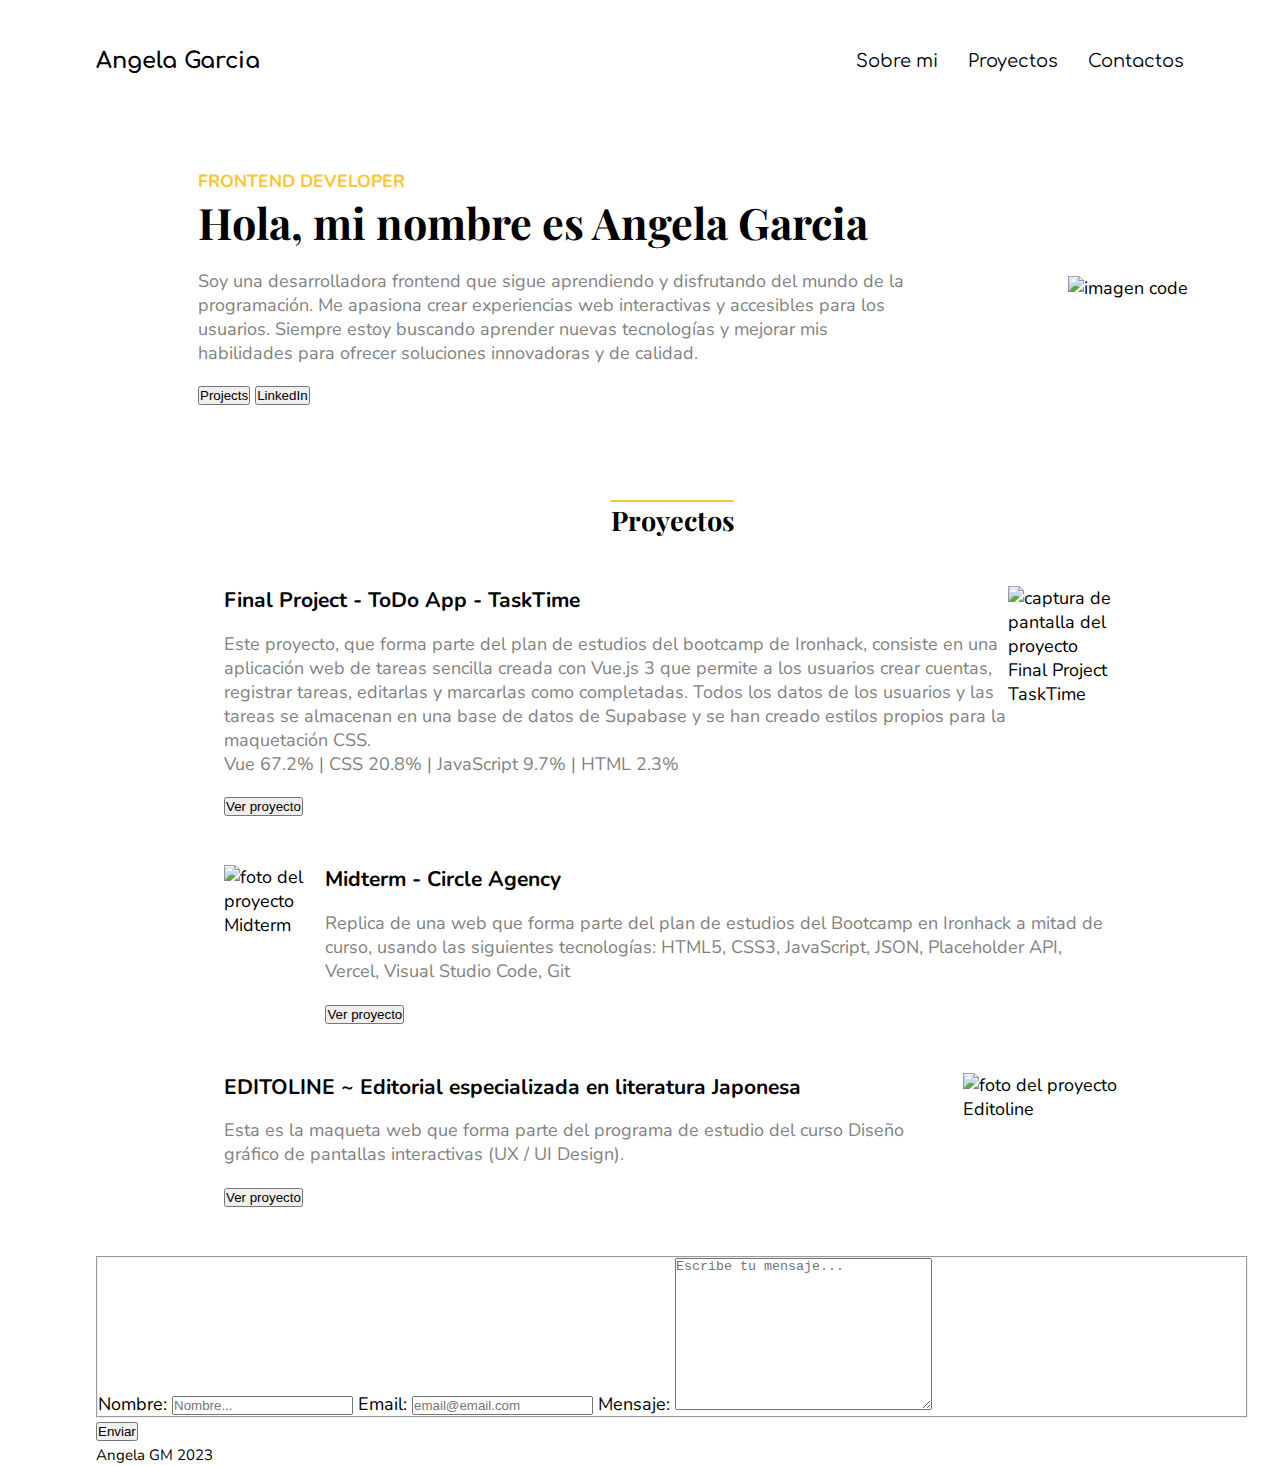
==== index.html @ 00569f64 "estilos about.html" ====
<!DOCTYPE html>
<html lang="en">
  <head>
    <meta charset="UTF-8" />
    <meta http-equiv="X-UA-Compatible" content="IE=edge" />
    <meta name="viewport" content="width=device-width, initial-scale=1.0" />
    <title>Mi primera página web - Angela GM</title>
    <!-- Style CSS -->
    <link rel="stylesheet" href="style.css" />
    <!-- Font Awesome -->
    <script
      src="https://kit.fontawesome.com/0dc21b8ed4.js"
      crossorigin="anonymous"
    ></script>
  </head>
  <body>
    <!-- Header -->
    <header>
      <nav>
        <h2>
          <a href="index.html">Angela Garcia</a>
        </h2>
        <ul>
          <li><a href="/about.html">Sobre mi</a></li>
          <li><a href="#proyectos">Proyectos</a></li>
          <li><a href="#contactos">Contactos</a></li>
        </ul>
      </nav>
    </header>

    <!-- main -->
    <main>
      <section id="presentacion">
        <article>
          <h2>FRONTEND DEVELOPER</h2>
          <h1>Hola, mi nombre es Angela Garcia</h1>
          <p>
            Soy una desarrolladora frontend que sigue aprendiendo y disfrutando
            del mundo de la programación. Me apasiona crear experiencias web
            interactivas y accesibles para los usuarios. Siempre estoy buscando
            aprender nuevas tecnologías y mejorar mis habilidades para ofrecer
            soluciones innovadoras y de calidad.
          </p>

          <div>
            <button>Projects</button>
            <button>LinkedIn</button>
          </div>
        </article>

        <img
          id="code-img"
          src="https://res.cloudinary.com/drjyg98uv/image/upload/v1682085161/portfolio/coding_qritwd.jpg"
          alt="imagen code"
        />
      </section>

      <!-- Projects -->
      <section id="proyectos">
        <h2>Proyectos</h2>
        <!-- Ptoyecto 1 -->
        <article>
          <div>
            <h3>Final Project - ToDo App - TaskTime</h3>
            <p>
              Este proyecto, que forma parte del plan de estudios del bootcamp
              de Ironhack, consiste en una aplicación web de tareas sencilla
              creada con Vue.js 3 que permite a los usuarios crear cuentas,
              registrar tareas, editarlas y marcarlas como completadas. Todos
              los datos de los usuarios y las tareas se almacenan en una base de
              datos de Supabase y se han creado estilos propios para la
              maquetación CSS. <br />
              Vue 67.2% | CSS 20.8% | JavaScript 9.7% | HTML 2.3%
            </p>
            <button>Ver proyecto</button>
          </div>
          <figure>
            <img
              src="https://res.cloudinary.com/drjyg98uv/image/upload/v1682094499/portfolio/task-app.png"
              alt="captura de pantalla del proyecto Final Project TaskTime"
            />
          </figure>
        </article>
        <!-- Proyecto 2 -->
        <article>
          <div>
            <h3>Midterm - Circle Agency</h3>
            <p>
              Replica de una web que forma parte del plan de estudios del
              Bootcamp en Ironhack a mitad de curso, usando las siguientes
              tecnologías: HTML5, CSS3, JavaScript, JSON, Placeholder API,
              Vercel, Visual Studio Code, Git
            </p>
            <button>Ver proyecto</button>
          </div>
          <figure>
            <img
              src="https://res.cloudinary.com/drjyg98uv/image/upload/v1682094507/portfolio/midtern.png"
              alt="foto del proyecto Midterm"
            />
          </figure>
        </article>
        <!-- Proyecto 3 -->
        <article>
          <div>
            <h3>EDITOLINE ~ Editorial especializada en literatura Japonesa</h3>
            <p>
              Esta es la maqueta web que forma parte del programa de estudio del
              curso Diseño gráfico de pantallas interactivas (UX / UI Design).
            </p>
            <button>Ver proyecto</button>
          </div>
          <figure>
            <img
              src="https://res.cloudinary.com/drjyg98uv/image/upload/v1682094521/portfolio/editoline.png"
              alt="foto del proyecto Editoline"
            />
          </figure>
        </article>
      </section>

      <!-- Contacts -->
      <section id="contactos">
        <form action="">
          <fieldset>
            <label for="nombre">Nombre:</label>
            <input
              type="text"
              id="nombre"
              placeholder="Nombre..."
              autocomplete="off"
            />
            <label for="email">Email:</label>
            <input
              type="email"
              id="email"
              placeholder="email@email.com"
              autocomplete="off"
            />
            <label for="mensaje">Mensaje:</label>
            <textarea
              name="mensaje"
              id="mensaje"
              cols="30"
              rows="10"
              placeholder="Escribe tu mensaje..."
              autocomplete="off"
            ></textarea>
          </fieldset>
          <input type="submit" value="Enviar" />
        </form>
      </section>
    </main>

    <!-- Footer -->
    <footer>
      <ul>
        <li>
          <a href="https://github.com/Angela-GM" target="_blank"
            ><i class="fa-brands fa-square-github"></i
          ></a>
        </li>
        <li>
          <a href="https://www.linkedin.com/in/angela-garcia-mu/"
            ><i class="fa-brands fa-linkedin"></i
          ></a>
        </li>
        <li>
          <a href="mailto:angelagm0112@gmail.com"
            ><i class="fa-solid fa-envelope"></i
          ></a>
        </li>
      </ul>

      <small>Angela GM 2023</small>
    </footer>
  </body>
</html>
---- style.css ----
/* Google Fonts */
@import url('https://fonts.googleapis.com/css2?family=Comfortaa&family=Nunito:wght@400;700&family=Playfair+Display&family=Raleway:wght@500&display=swap');

/* Reset estilos */
* {
    margin: 0;
    padding: 0;
    box-sizing: border-box;
}
    
/* Estilo globales */
body {
    font-family: "Nunito";
    font-size: 18px;
    margin: 0 6rem;
}
p {
    color: #828282;
    margin: 1.1rem 0;
}
header, main, footer {
    /* border: 1px solid red; */
}


li {
    list-style: none;
}

a {
    text-decoration: none;
    color:black;
} 
a:visited {color:black} 
a:active {color:#FDC435;} 
a:hover {color:#FDC435;} 



/* HEADER */
header {
    font-family: "Comfortaa";
    margin: 1.5rem 0;
}

/* Nav */
nav {
    display: flex;
    justify-content: space-between;
    align-items: center;
    margin: 3rem 0;

}

nav > ul {
    display: flex;
    justify-content: space-between;
    gap: 30px;
}

nav > h2 {
    font-weight: 700;
    font-size: 1.4rem;
}

nav > h2 a:hover {
    color: black;
}

nav >ul >li> a:hover {
    text-decoration: underline;
}

/* MAIN */
main {
    width: 90vw;
    margin: auto;
}
/* Imagen principal */
#code-img {
    min-width: 20vh;
    margin-left: 3rem;
}
#presentacion {
    display: flex;
    align-items: center;
}
#presentacion > article {
    display: flex;
    flex-direction: column;
    max-width: 80vh;
}

main>section > article:nth-child(even){
    /* border: solid red 1px; */
    flex-direction: row;
}


#presentacion h2 {
    color: #FDC435;
    font-size: 1.1rem;
}
#presentacion h1 {
    font-family: "Playfair Display";
    font-size: 2.7rem;
    font-weight: 700;

}

#proyectos {
    margin:3rem 0;
}

#proyectos figure>img {
    width: 400px;
}

#proyectos>h2 {
    text-align: center;
    font-family: "Playfair Display";
    text-decoration: overline;
    text-decoration-color:#FDC435;

}

article {
    width: 70vw;
    margin: 3rem auto;
    display: flex;
    flex-direction: row-reverse;
    

}


/* ABOUT.HTML */
#sobre-mi {
    display: flex;
    align-items: center;
}
#sobre-mi>article {
    display: flex;
    flex-direction: column;
    width: 60%;
    /* padding: 2rem 2rem; */
}

.container-foto-perfil {
    width: 375px;
    height: 375px;
    border-radius: 50%;
    background-color: #FDC435;
    display: flex;
    justify-content: center;
    align-items: center;
  }
  
  .foto-perfil {
    width: 100%;
    height: 100%;
    border-radius: 50%;
    background-image: url("https://res.cloudinary.com/drjyg98uv/image/upload/v1682098574/portfolio/angela-removebg-preview_celkhz-removebg-preview_srshya.png");
    background-size: cover;
    background-position: center;
    background-repeat: no-repeat;
  }
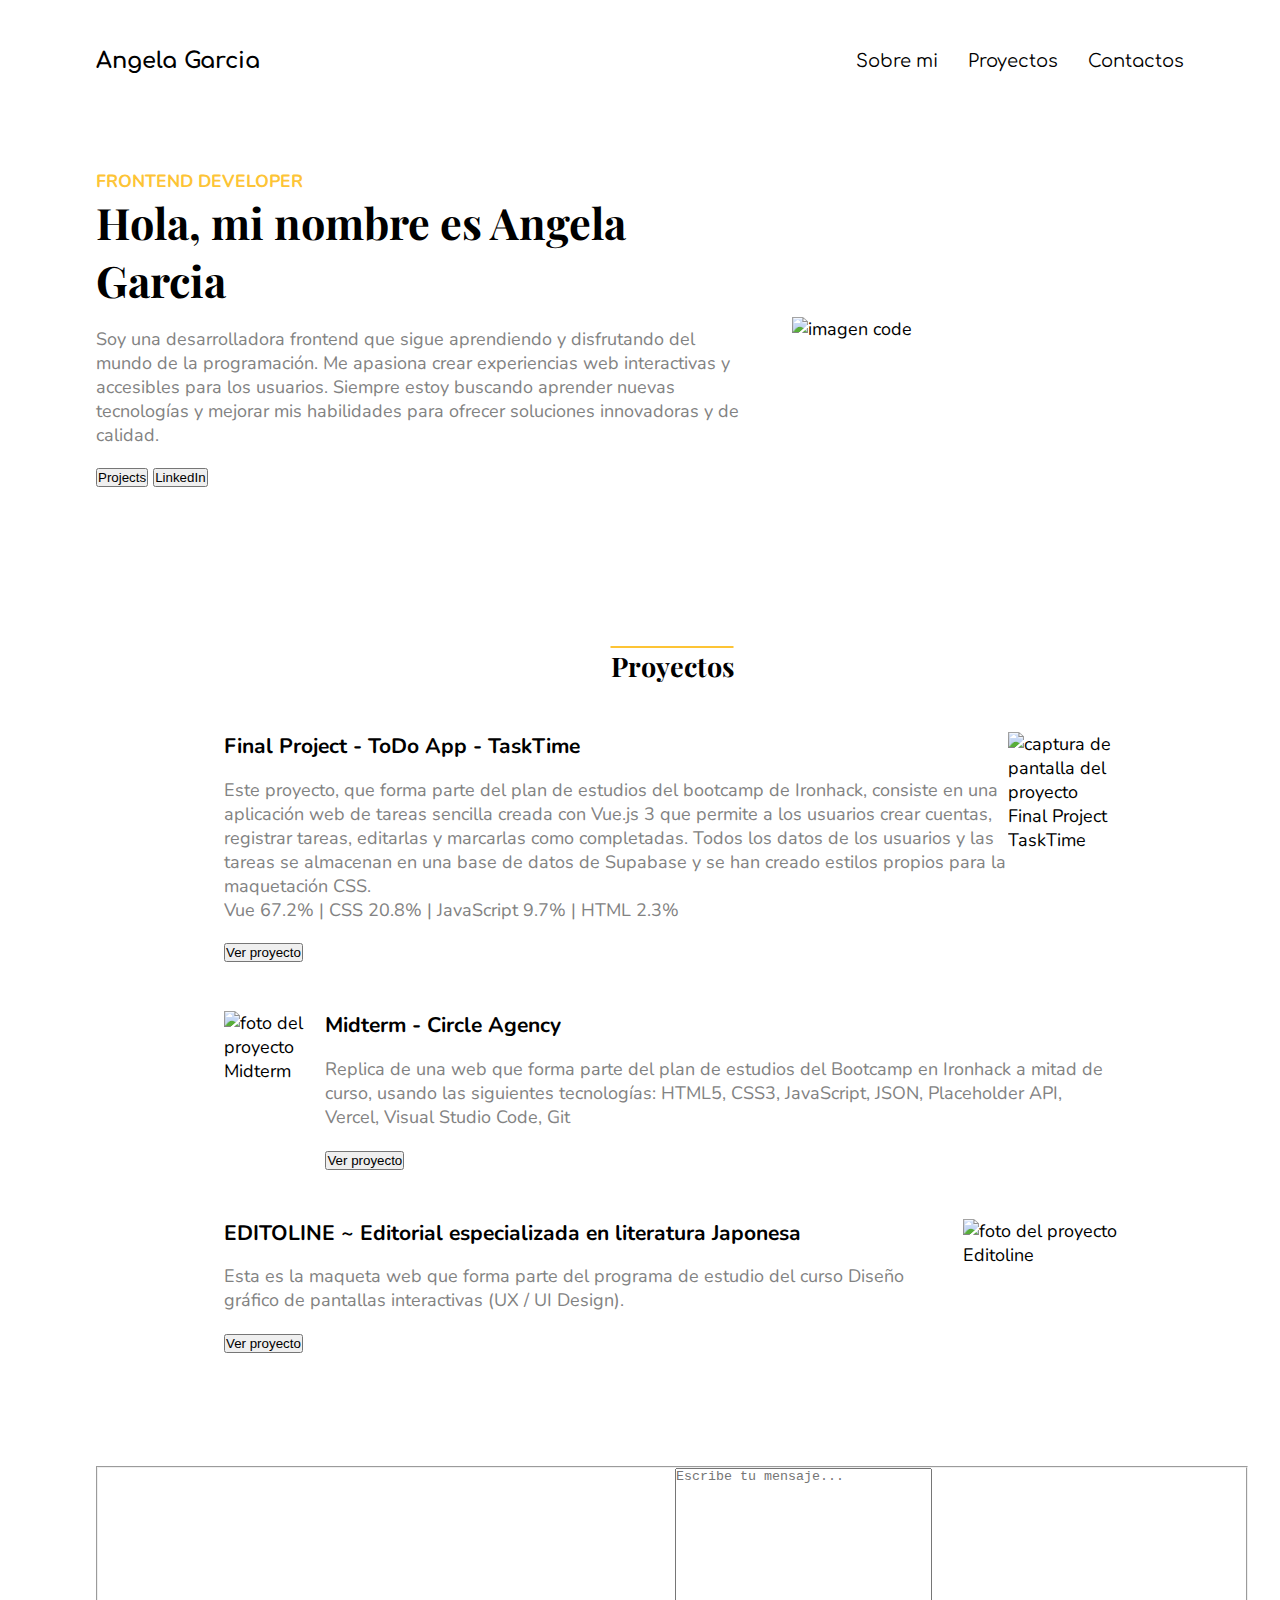
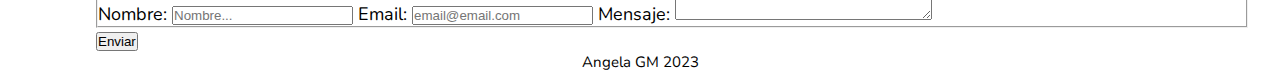
==== commit 8f2c5d89: "arreglar about.html y footer" ====
--- a/index.html
+++ b/index.html
@@ -167,7 +167,7 @@
         </li>
         <li>
           <a href="mailto:angelagm0112@gmail.com"
-            ><i class="fa-solid fa-envelope"></i
+            ><i class="fa-solid fa-square-envelope"></i></i
           ></a>
         </li>
       </ul>
--- a/style.css
+++ b/style.css
@@ -13,6 +13,13 @@
     font-family: "Nunito";
     font-size: 18px;
     margin: 0 6rem;
+}
+
+h1 {
+    font-family: "Playfair Display";
+    font-size: 2.7rem;
+    font-weight: 700;
+
 }
 p {
     color: #828282;
@@ -78,6 +85,7 @@
 }
 /* Imagen principal */
 #code-img {
+    width: 70vh;
     min-width: 20vh;
     margin-left: 3rem;
 }
@@ -101,15 +109,10 @@
     color: #FDC435;
     font-size: 1.1rem;
 }
-#presentacion h1 {
-    font-family: "Playfair Display";
-    font-size: 2.7rem;
-    font-weight: 700;
 
-}
 
 #proyectos {
-    margin:3rem 0;
+    margin:7rem 0;
 }
 
 #proyectos figure>img {
@@ -166,6 +169,19 @@
     background-repeat: no-repeat;
   }
 
+  /* FOOTER */
+  footer>ul, small {
+    display: flex;
+    gap: 1rem;
+    justify-content: center;
+    align-items: baseline;
+  }
+
+  .fa-brands, .fa-solid {
+    font-size: 1.5rem;
+  }
+  
 
 
 
+
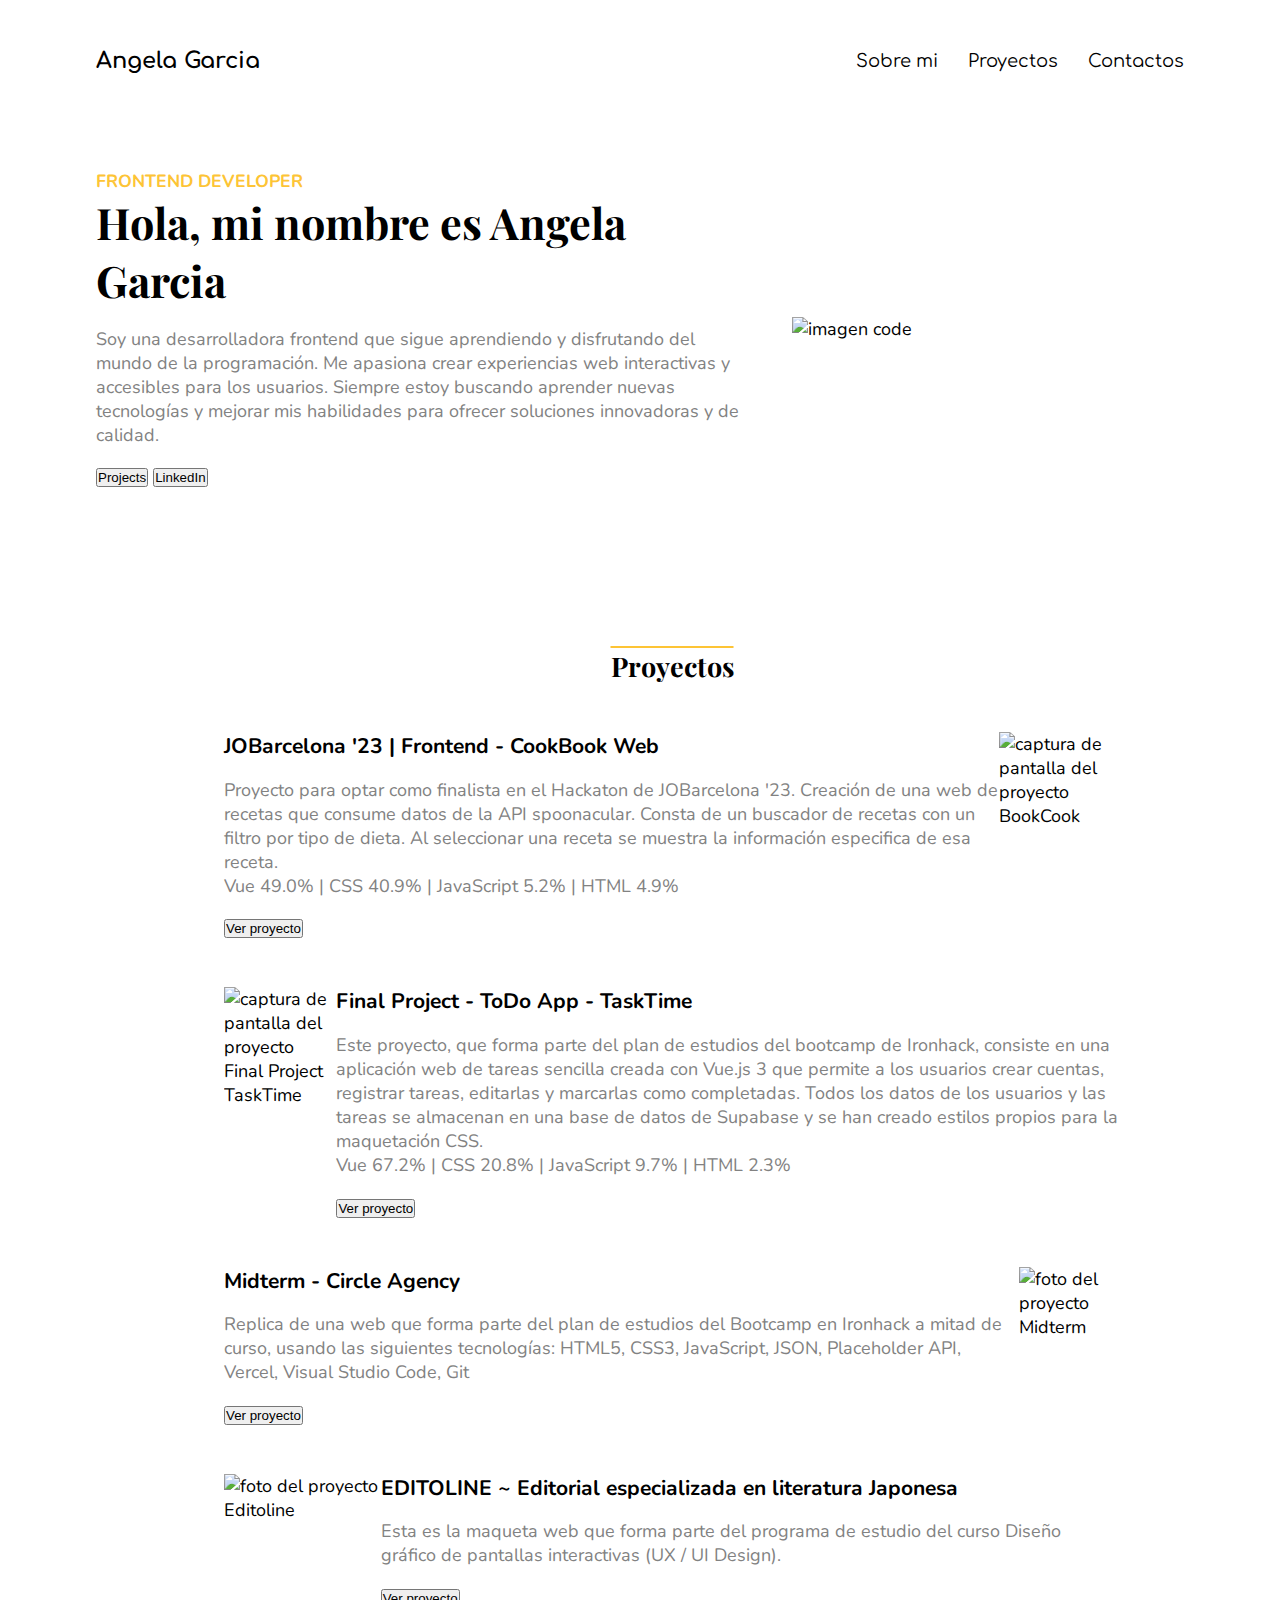
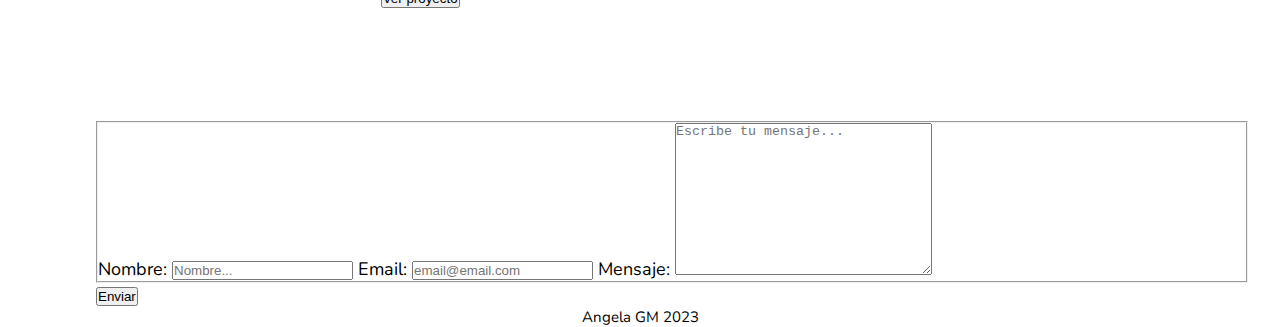
==== commit e3907e5f: "añadir un proyecto cookbook" ====
--- a/index.html
+++ b/index.html
@@ -58,7 +58,25 @@
       <!-- Projects -->
       <section id="proyectos">
         <h2>Proyectos</h2>
-        <!-- Ptoyecto 1 -->
+         <!-- Ptoyecto 1 -->
+         <article>
+          <div>
+            <h3>JOBarcelona '23 | Frontend - CookBook Web</h3>
+            <p>
+              Proyecto para optar como finalista en el Hackaton de JOBarcelona '23.
+              Creación de una web de recetas que consume datos de la API spoonacular. Consta de un buscador de recetas con un filtro por tipo de dieta. Al seleccionar una receta se muestra la información especifica de esa receta. <br />
+              Vue 49.0% | CSS 40.9% | JavaScript 5.2% | HTML 4.9%
+            </p>
+            <button>Ver proyecto</button>
+          </div>
+          <figure>
+            <img
+              src="https://res.cloudinary.com/drjyg98uv/image/upload/v1682094526/portfolio/cookbook.png"
+              alt="captura de pantalla del proyecto BookCook"
+            />
+          </figure>
+        </article>
+        <!-- Ptoyecto 2 -->
         <article>
           <div>
             <h3>Final Project - ToDo App - TaskTime</h3>
@@ -81,7 +99,7 @@
             />
           </figure>
         </article>
-        <!-- Proyecto 2 -->
+        <!-- Proyecto 3 -->
         <article>
           <div>
             <h3>Midterm - Circle Agency</h3>
@@ -100,7 +118,7 @@
             />
           </figure>
         </article>
-        <!-- Proyecto 3 -->
+        <!-- Proyecto 4 -->
         <article>
           <div>
             <h3>EDITOLINE ~ Editorial especializada en literatura Japonesa</h3>
--- a/style.css
+++ b/style.css
@@ -25,9 +25,7 @@
     color: #828282;
     margin: 1.1rem 0;
 }
-header, main, footer {
-    /* border: 1px solid red; */
-}
+
 
 
 li {
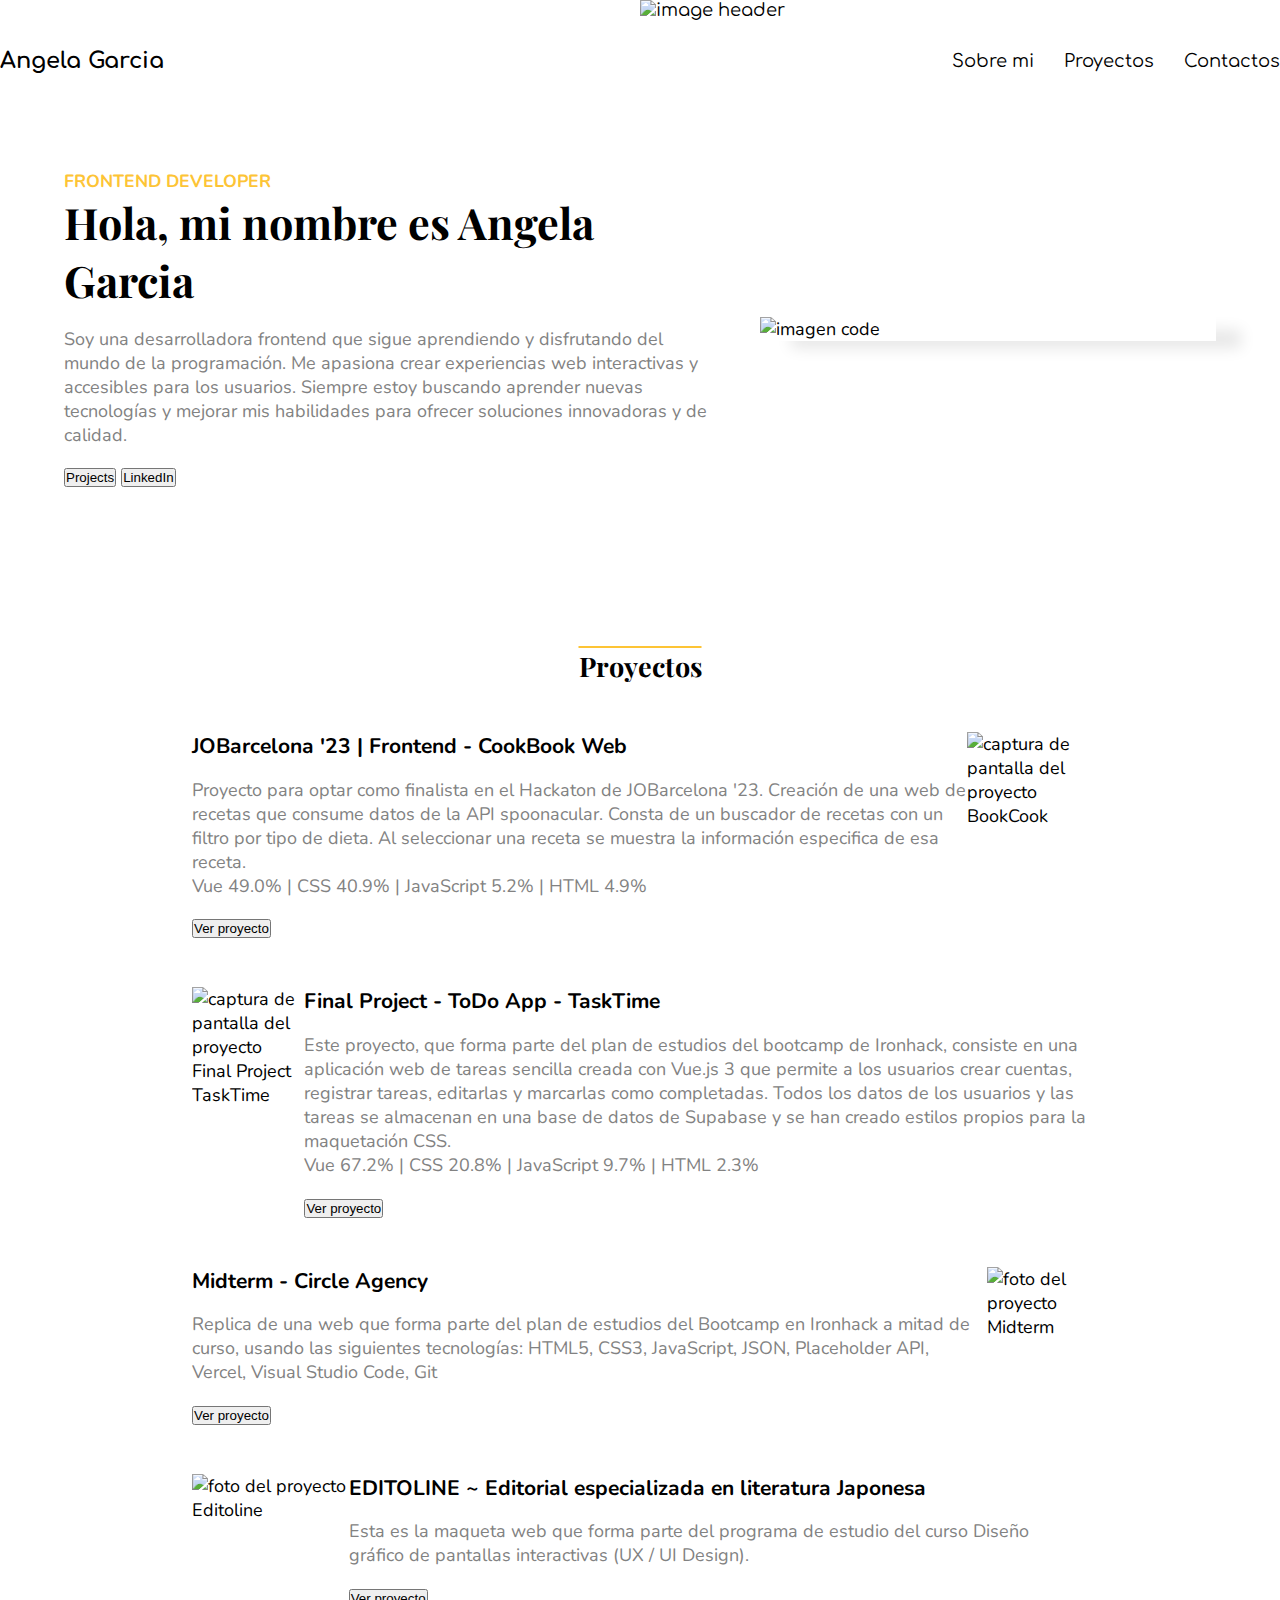
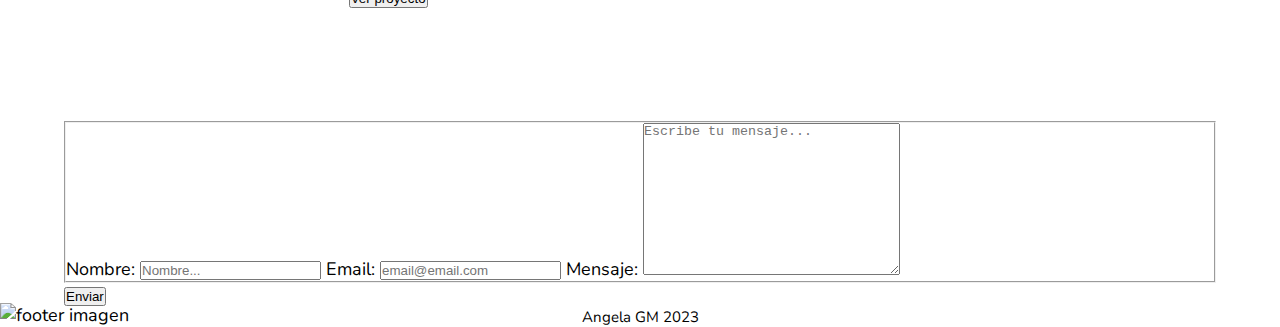
==== commit eccfd5ab: "arreglado el header y la cabecera" ====
--- a/index.html
+++ b/index.html
@@ -16,6 +16,7 @@
   <body>
     <!-- Header -->
     <header>
+      <img src="https://res.cloudinary.com/drjyg98uv/image/upload/v1682345882/portfolio/header-image_elkbvf.png" alt="image header">
       <nav>
         <h2>
           <a href="index.html">Angela Garcia</a>
@@ -191,6 +192,7 @@
       </ul>
 
       <small>Angela GM 2023</small>
+      <img src="https://res.cloudinary.com/drjyg98uv/image/upload/v1682323636/portfolio/footer-img_wla9ns.png" alt="footer imagen">
     </footer>
   </body>
 </html>
--- a/style.css
+++ b/style.css
@@ -12,7 +12,7 @@
 body {
     font-family: "Nunito";
     font-size: 18px;
-    margin: 0 6rem;
+    /* margin: 0 6rem; */
 }
 
 h1 {
@@ -38,14 +38,22 @@
 } 
 a:visited {color:black} 
 a:active {color:#FDC435;} 
-a:hover {color:#FDC435;} 
+a:hover {color:white;} 
 
 
 
 /* HEADER */
 header {
     font-family: "Comfortaa";
-    margin: 1.5rem 0;
+    position: relative;
+}
+header > img {
+    position: absolute;
+    top: 0;
+    right: 0;
+    z-index: -1;
+    width: 50%;
+
 }
 
 /* Nav */
@@ -53,7 +61,7 @@
     display: flex;
     justify-content: space-between;
     align-items: center;
-    margin: 3rem 0;
+    padding: 3rem 0;
 
 }
 
@@ -74,6 +82,7 @@
 
 nav >ul >li> a:hover {
     text-decoration: underline;
+    color:white;
 }
 
 /* MAIN */
@@ -86,6 +95,8 @@
     width: 70vh;
     min-width: 20vh;
     margin-left: 3rem;
+    box-shadow: 28px 10px 15px -3px rgba(0,0,0,0.1);
+
 }
 #presentacion {
     display: flex;
@@ -179,7 +190,23 @@
     font-size: 1.5rem;
   }
   
-
-
-
-
+  footer {
+    position: relative;
+    height: 100%;
+  }
+  footer>img {
+    position: absolute;
+    left: 0;
+    bottom: 0;
+    width: 100%;
+    z-index: -1;
+
+  }
+
+
+
+  
+
+
+
+
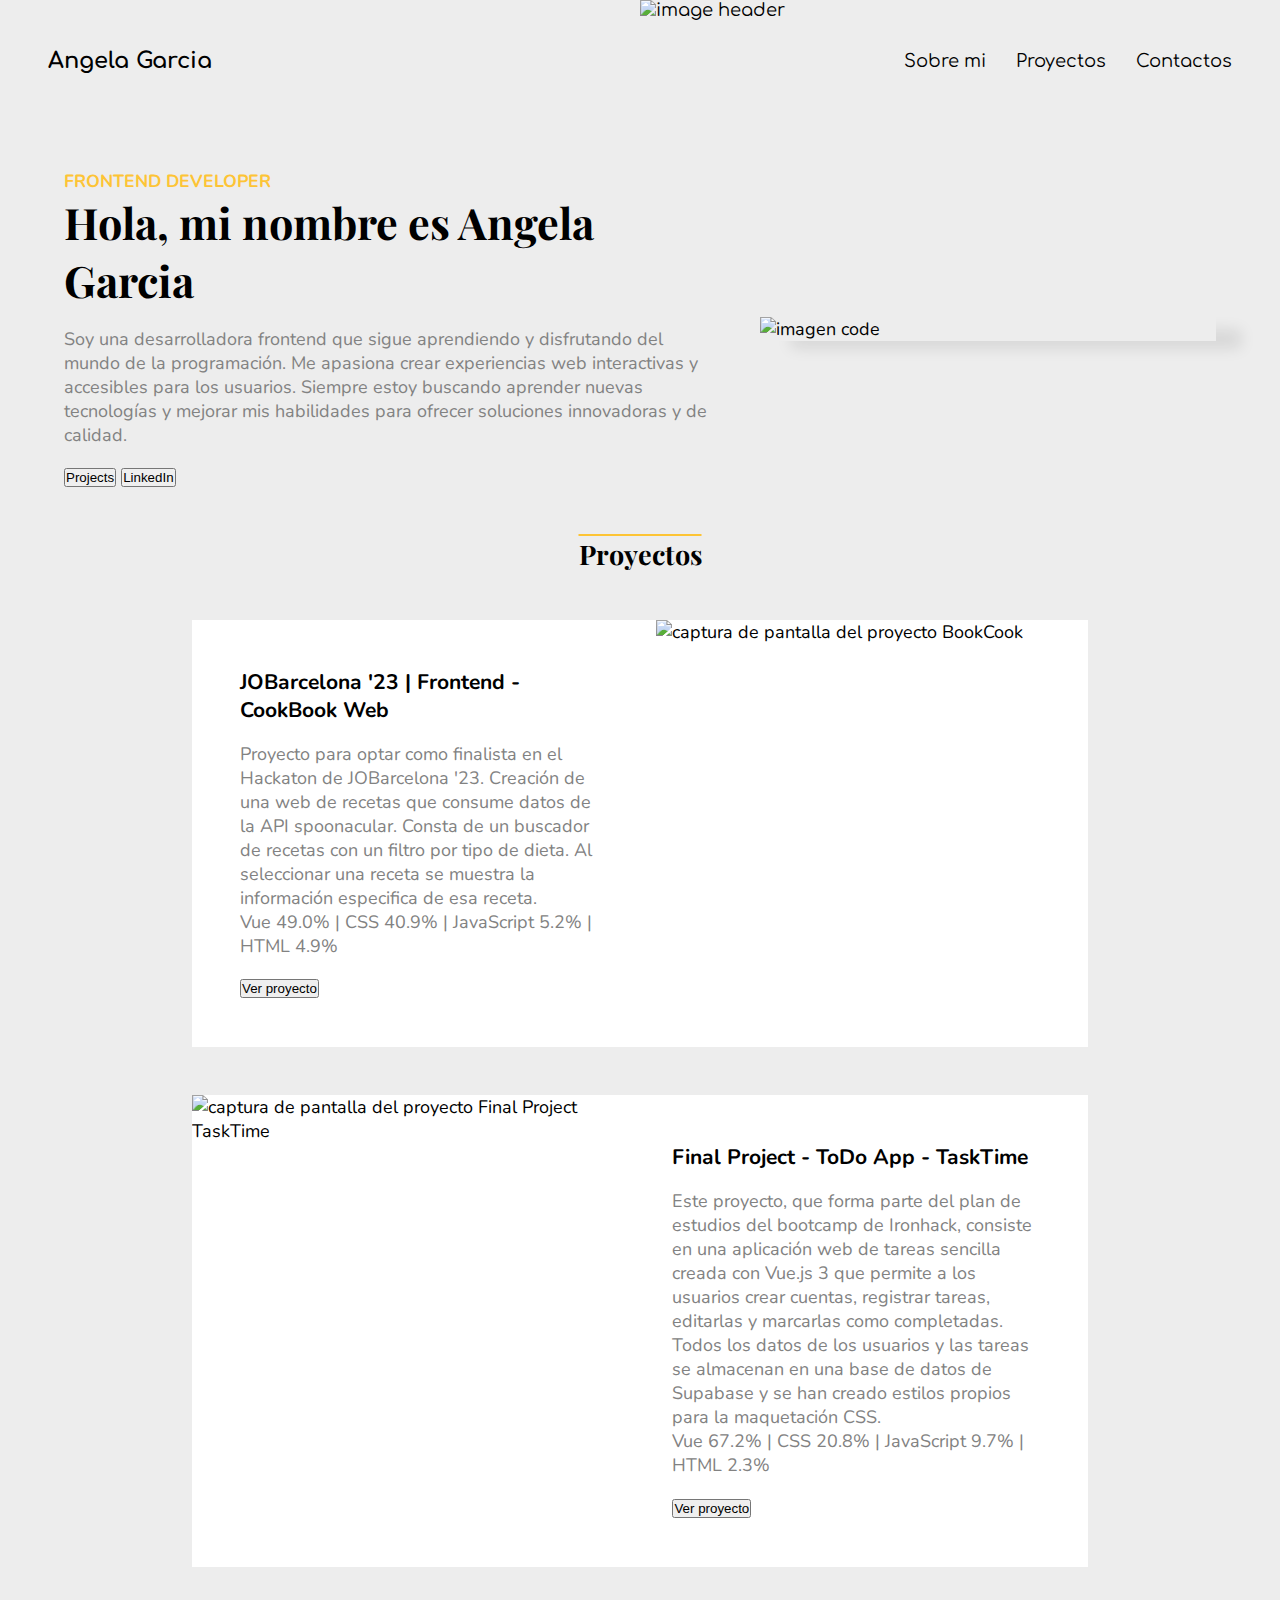
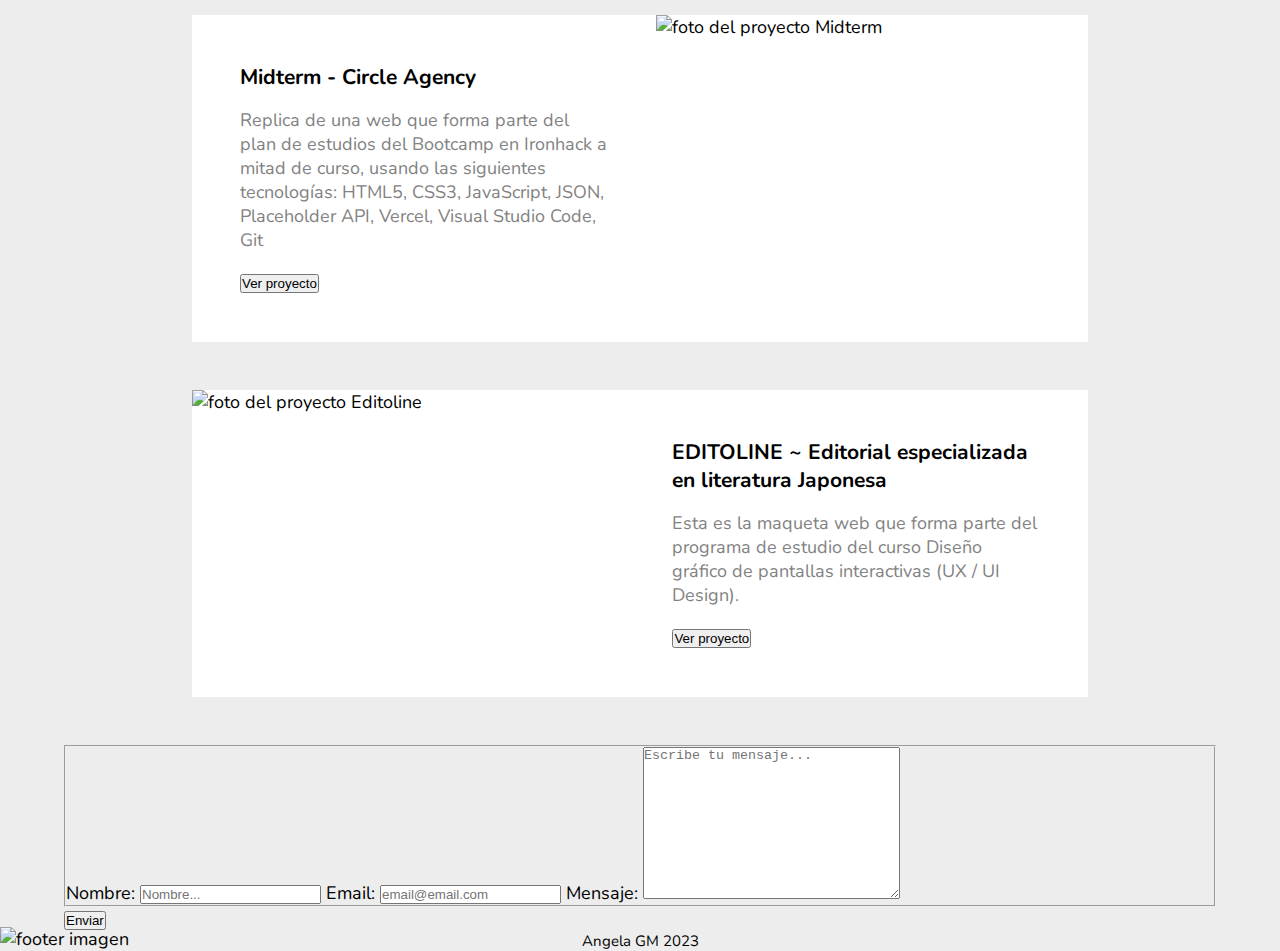
==== commit 06f43e46: "arreglado los proyectos" ====
--- a/index.html
+++ b/index.html
@@ -60,7 +60,7 @@
       <section id="proyectos">
         <h2>Proyectos</h2>
          <!-- Ptoyecto 1 -->
-         <article>
+         <article class="bg-white">
           <div>
             <h3>JOBarcelona '23 | Frontend - CookBook Web</h3>
             <p>
@@ -78,7 +78,7 @@
           </figure>
         </article>
         <!-- Ptoyecto 2 -->
-        <article>
+        <article class="bg-white">
           <div>
             <h3>Final Project - ToDo App - TaskTime</h3>
             <p>
@@ -101,7 +101,7 @@
           </figure>
         </article>
         <!-- Proyecto 3 -->
-        <article>
+        <article class="bg-white">
           <div>
             <h3>Midterm - Circle Agency</h3>
             <p>
@@ -120,7 +120,7 @@
           </figure>
         </article>
         <!-- Proyecto 4 -->
-        <article>
+        <article class="bg-white">
           <div>
             <h3>EDITOLINE ~ Editorial especializada en literatura Japonesa</h3>
             <p>
--- a/style.css
+++ b/style.css
@@ -12,6 +12,7 @@
 body {
     font-family: "Nunito";
     font-size: 18px;
+    background-color: #e5e5e5b0;
     /* margin: 0 6rem; */
 }
 
@@ -61,7 +62,7 @@
     display: flex;
     justify-content: space-between;
     align-items: center;
-    padding: 3rem 0;
+    padding: 3rem;
 
 }
 
@@ -111,6 +112,7 @@
 main>section > article:nth-child(even){
     /* border: solid red 1px; */
     flex-direction: row;
+    
 }
 
 
@@ -119,13 +121,22 @@
     font-size: 1.1rem;
 }
 
+/* PROYECTOS */
 
 #proyectos {
-    margin:7rem 0;
+    /* margin:7rem 0; */
+}
+#proyectos figure {
+    width: 50vw;
+    
 }
 
 #proyectos figure>img {
-    width: 400px;
+    width: 100%;
+    height: 100%;
+    object-fit: cover;
+
+    
 }
 
 #proyectos>h2 {
@@ -140,9 +151,23 @@
     width: 70vw;
     margin: 3rem auto;
     display: flex;
-    flex-direction: row-reverse;
-    
-
+    flex-direction: row-reverse; 
+
+   
+
+}
+
+.bg-white {
+    background-color: white;
+}
+
+
+
+#proyectos>article>div {
+    width: 50vw;
+    padding: 3rem;
+
+    /* border: #FDC435 solid 1px; */
 }
 
 
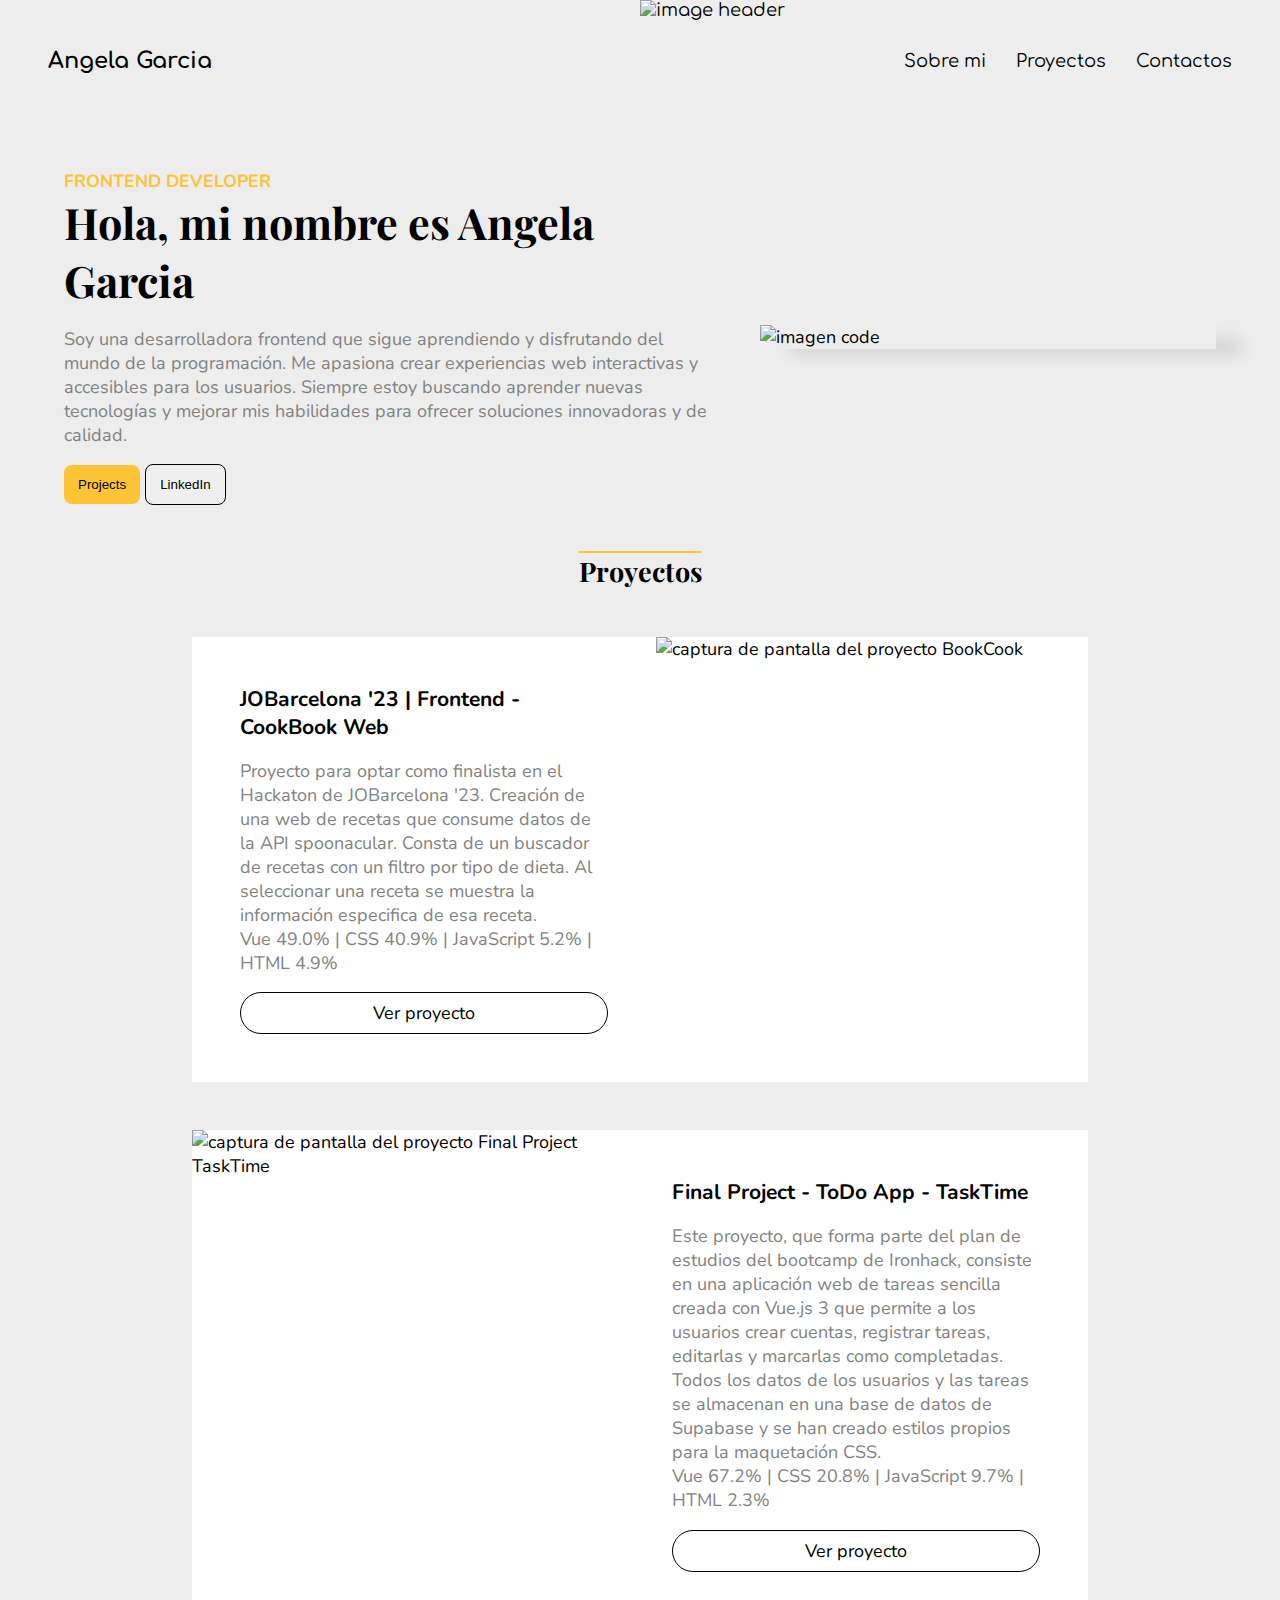
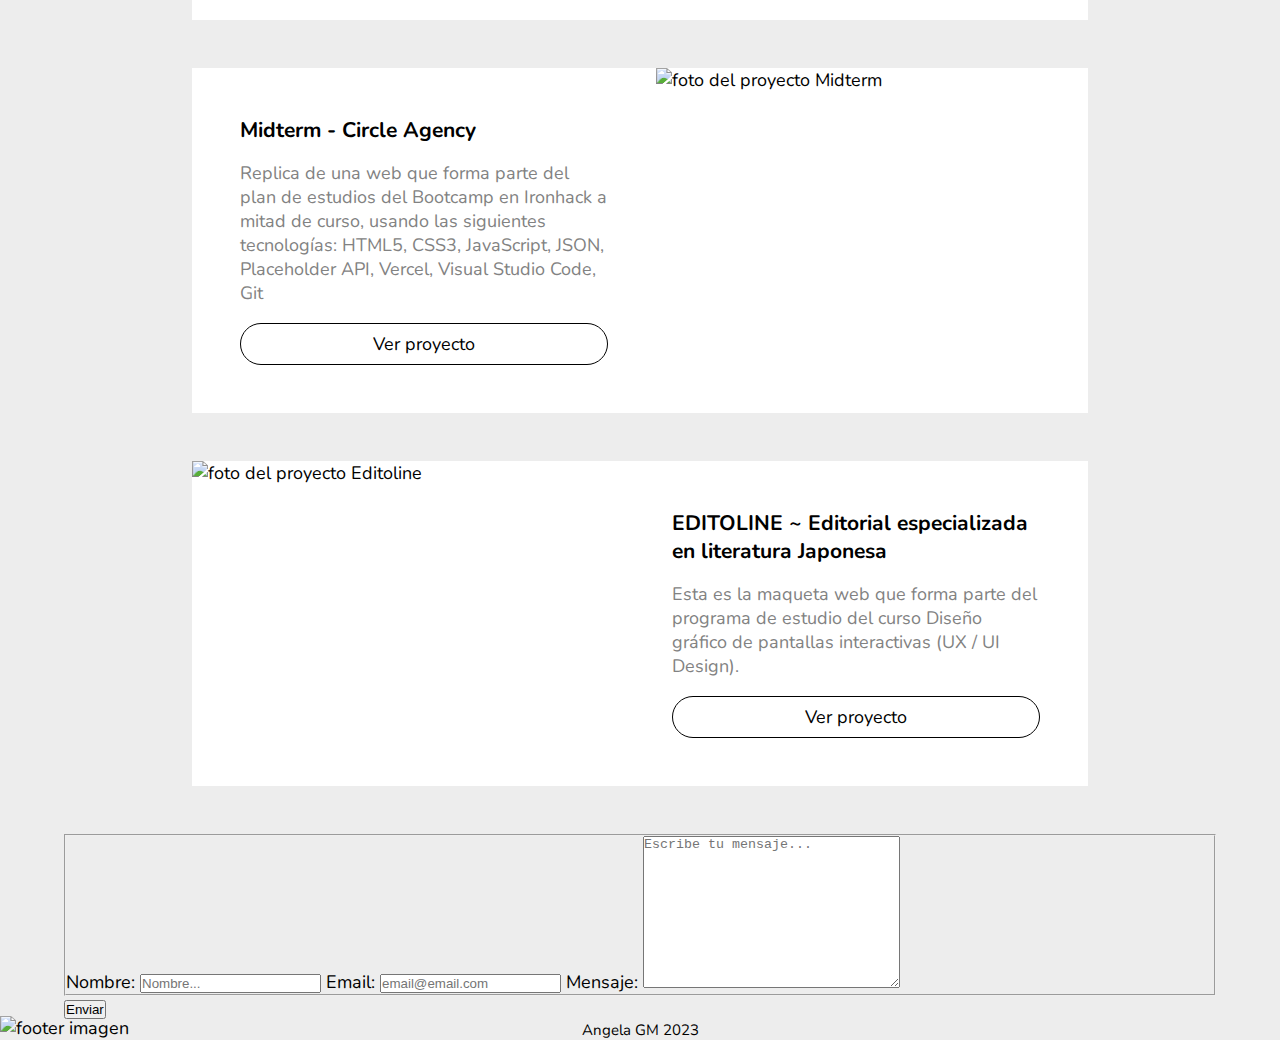
==== commit 36eb4011: "css botooes" ====
--- a/index.html
+++ b/index.html
@@ -44,8 +44,8 @@
           </p>
 
           <div>
-            <button>Projects</button>
-            <button>LinkedIn</button>
+            <button class="btn projects">Projects</button>
+            <button class="btn linkedin">LinkedIn</button>
           </div>
         </article>
 
@@ -68,7 +68,7 @@
               Creación de una web de recetas que consume datos de la API spoonacular. Consta de un buscador de recetas con un filtro por tipo de dieta. Al seleccionar una receta se muestra la información especifica de esa receta. <br />
               Vue 49.0% | CSS 40.9% | JavaScript 5.2% | HTML 4.9%
             </p>
-            <button>Ver proyecto</button>
+            <div class="btn-proyecto">Ver proyecto</div>
           </div>
           <figure>
             <img
@@ -91,7 +91,7 @@
               maquetación CSS. <br />
               Vue 67.2% | CSS 20.8% | JavaScript 9.7% | HTML 2.3%
             </p>
-            <button>Ver proyecto</button>
+            <div class="btn-proyecto">Ver proyecto</div>
           </div>
           <figure>
             <img
@@ -110,7 +110,7 @@
               tecnologías: HTML5, CSS3, JavaScript, JSON, Placeholder API,
               Vercel, Visual Studio Code, Git
             </p>
-            <button>Ver proyecto</button>
+            <div class="btn-proyecto">Ver proyecto</div>
           </div>
           <figure>
             <img
@@ -127,7 +127,7 @@
               Esta es la maqueta web que forma parte del programa de estudio del
               curso Diseño gráfico de pantallas interactivas (UX / UI Design).
             </p>
-            <button>Ver proyecto</button>
+            <div class="btn-proyecto">Ver proyecto</div>
           </div>
           <figure>
             <img
--- a/style.css
+++ b/style.css
@@ -120,12 +120,24 @@
     color: #FDC435;
     font-size: 1.1rem;
 }
+.btn {
+    padding: 12px 14px;
+    border-radius: 8px;
+
+}
+
+.projects {
+    background-color: #FDC435;
+    border: none;
+}
+.linkedin {
+    background-color: none;
+    border: 1px black solid;
+}
 
 /* PROYECTOS */
 
-#proyectos {
-    /* margin:7rem 0; */
-}
+
 #proyectos figure {
     width: 50vw;
     
@@ -134,9 +146,7 @@
 #proyectos figure>img {
     width: 100%;
     height: 100%;
-    object-fit: cover;
-
-    
+    object-fit: cover;    
 }
 
 #proyectos>h2 {
@@ -151,23 +161,25 @@
     width: 70vw;
     margin: 3rem auto;
     display: flex;
-    flex-direction: row-reverse; 
-
-   
+    flex-direction: row-reverse;
 
 }
 
 .bg-white {
     background-color: white;
 }
-
 
 
 #proyectos>article>div {
     width: 50vw;
     padding: 3rem;
-
-    /* border: #FDC435 solid 1px; */
+}
+
+.btn-proyecto {
+    border: 1px solid black;
+    border-radius: 24px;
+    padding: 8px 24px;
+    text-align: center;
 }
 
 
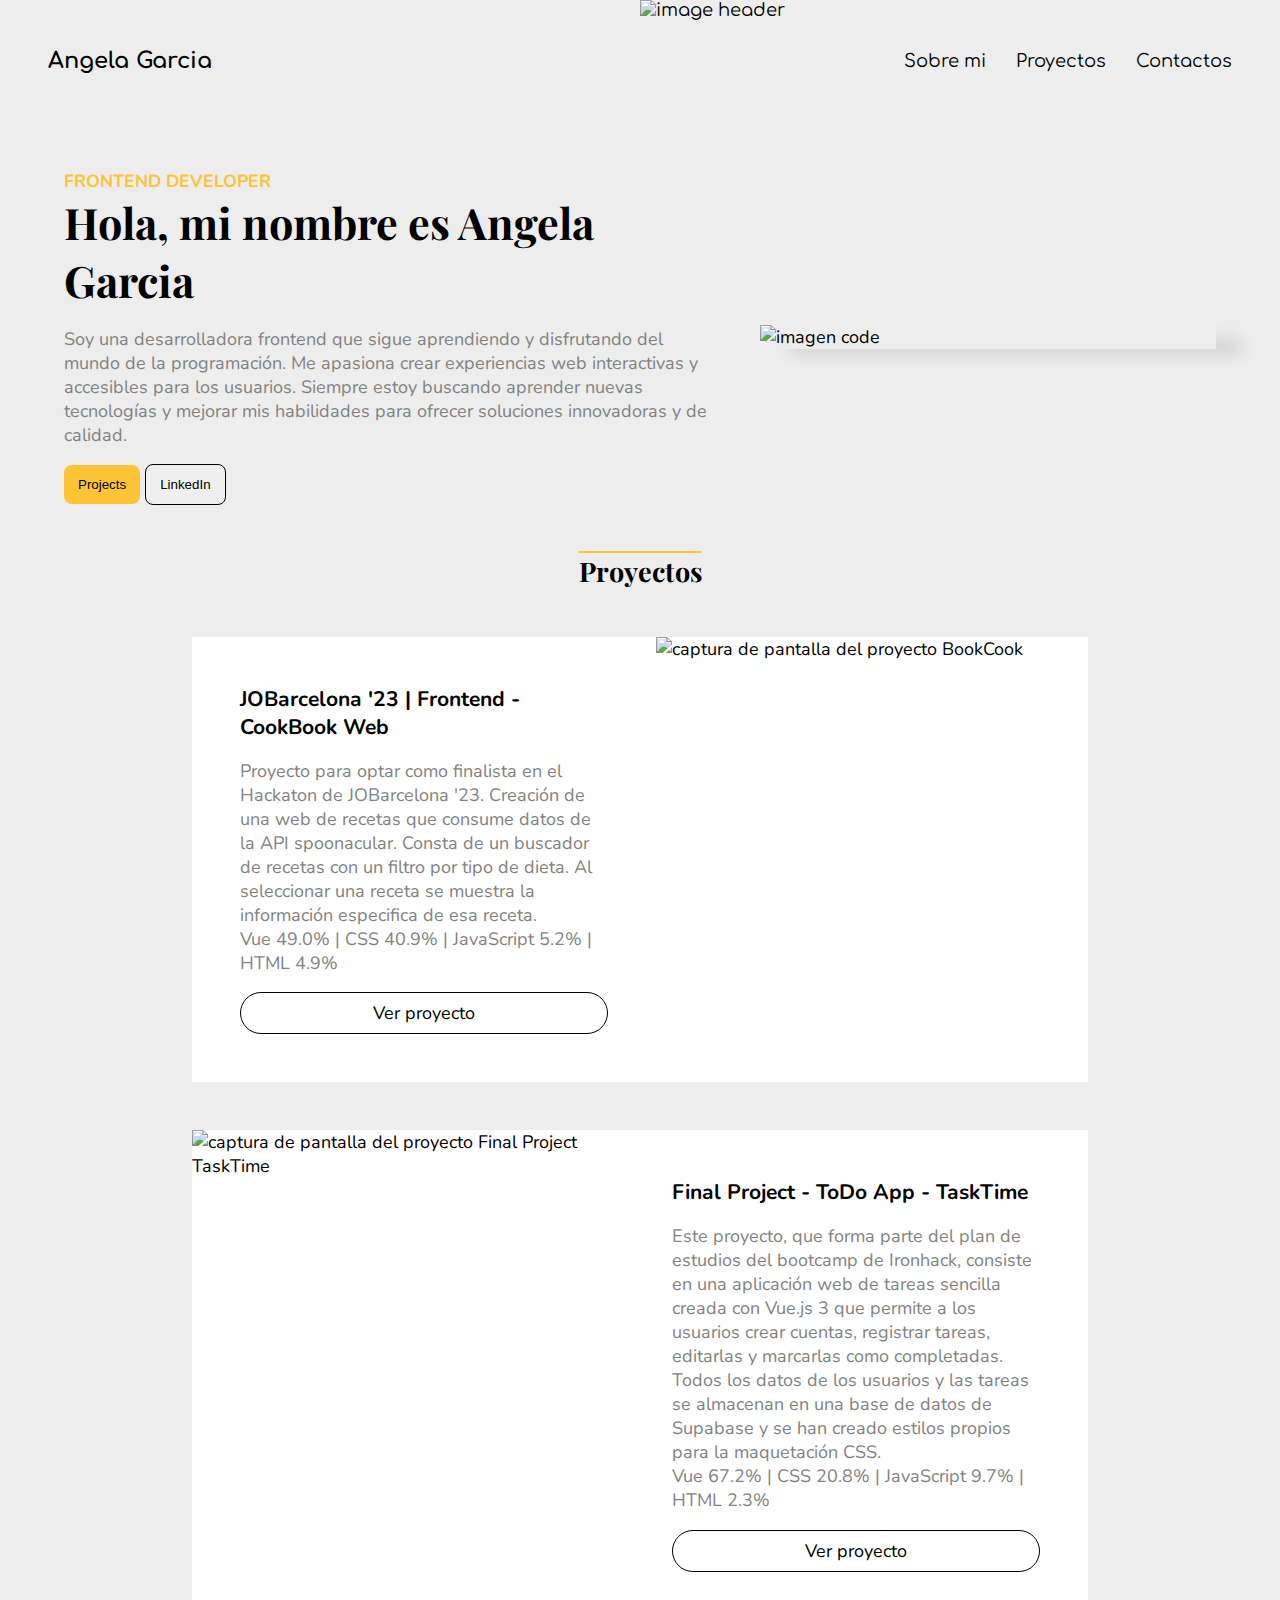
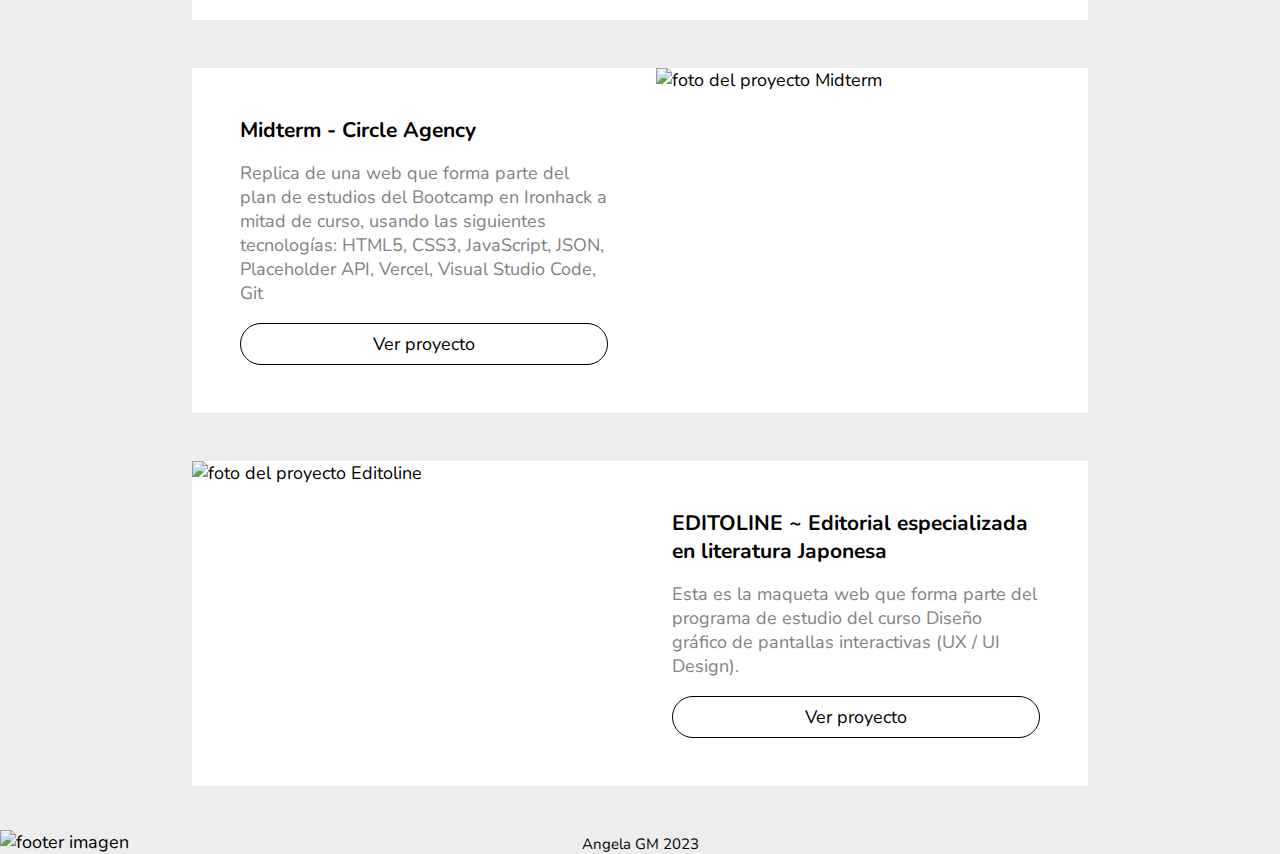
==== commit 9287e8bf: "done" ====
--- a/index.html
+++ b/index.html
@@ -44,8 +44,11 @@
           </p>
 
           <div>
-            <button class="btn projects">Projects</button>
-            <button class="btn linkedin">LinkedIn</button>
+            
+            <button class="btn projects"><a href="#projects">Projects</a></button>
+          
+            <button class="btn linkedin"><a href="https://www.linkedin.com/in/angela-garcia-mu/" target="_blank">LinkedIn</a></button>
+          
           </div>
         </article>
 
@@ -68,7 +71,8 @@
               Creación de una web de recetas que consume datos de la API spoonacular. Consta de un buscador de recetas con un filtro por tipo de dieta. Al seleccionar una receta se muestra la información especifica de esa receta. <br />
               Vue 49.0% | CSS 40.9% | JavaScript 5.2% | HTML 4.9%
             </p>
-            <div class="btn-proyecto">Ver proyecto</div>
+            <div class="btn-proyecto"><a href="https://jo-barcelona23-nuwe.vercel.app/" target="_blank">Ver proyecto</a>
+              </div>
           </div>
           <figure>
             <img
@@ -91,7 +95,8 @@
               maquetación CSS. <br />
               Vue 67.2% | CSS 20.8% | JavaScript 9.7% | HTML 2.3%
             </p>
-            <div class="btn-proyecto">Ver proyecto</div>
+            <div class="btn-proyecto"><a href="https://final-project-one-beta.vercel.app/auth/login" target="_blank">Ver proyecto</a>
+              </div>
           </div>
           <figure>
             <img
@@ -110,7 +115,8 @@
               tecnologías: HTML5, CSS3, JavaScript, JSON, Placeholder API,
               Vercel, Visual Studio Code, Git
             </p>
-            <div class="btn-proyecto">Ver proyecto</div>
+            <div class="btn-proyecto"><a href="https://midterm-ironhack-red.vercel.app/" target="_blank">Ver proyecto</a>
+              </div>
           </div>
           <figure>
             <img
@@ -127,7 +133,9 @@
               Esta es la maqueta web que forma parte del programa de estudio del
               curso Diseño gráfico de pantallas interactivas (UX / UI Design).
             </p>
-            <div class="btn-proyecto">Ver proyecto</div>
+            <div class="btn-proyecto">
+              <a href="https://editoline.vercel.app/index.html" target="_blanck">Ver proyecto</a>
+              </div>
           </div>
           <figure>
             <img
@@ -139,8 +147,8 @@
       </section>
 
       <!-- Contacts -->
-      <section id="contactos">
-        <form action="">
+      <!-- <section id="contactos">
+        <form action="mailto:angelagm0112@gmail.com">
           <fieldset>
             <label for="nombre">Nombre:</label>
             <input
@@ -168,11 +176,11 @@
           </fieldset>
           <input type="submit" value="Enviar" />
         </form>
-      </section>
+      </section> -->
     </main>
 
     <!-- Footer -->
-    <footer>
+    <footer id="contactos">
       <ul>
         <li>
           <a href="https://github.com/Angela-GM" target="_blank"
--- a/style.css
+++ b/style.css
@@ -27,8 +27,6 @@
     margin: 1.1rem 0;
 }
 
-
-
 li {
     list-style: none;
 }
@@ -111,10 +109,8 @@
 
 main>section > article:nth-child(even){
     /* border: solid red 1px; */
-    flex-direction: row;
-    
-}
-
+    flex-direction: row;    
+}
 
 #presentacion h2 {
     color: #FDC435;
@@ -134,10 +130,11 @@
     background-color: none;
     border: 1px black solid;
 }
+.linkedin a:hover {
+    color:#FDC435;
+}
 
 /* PROYECTOS */
-
-
 #proyectos figure {
     width: 50vw;
     
@@ -180,7 +177,22 @@
     border-radius: 24px;
     padding: 8px 24px;
     text-align: center;
-}
+    cursor: pointer;
+    text-decoration: none;
+}
+
+.btn-proyecto:hover {
+    color: #FDC435;
+    /* border-color: #FDC435; */
+}
+
+.btn-proyecto>a:hover {
+    text-decoration: none;
+    color: #FDC435;
+
+}
+
+
 
 
 /* ABOUT.HTML */
@@ -215,6 +227,17 @@
     background-repeat: no-repeat;
   }
 
+
+/* Contact */
+#contactos {
+    display: flex;
+    align-items: center;
+    flex-direction: column;
+}
+
+
+
+
   /* FOOTER */
   footer>ul, small {
     display: flex;
